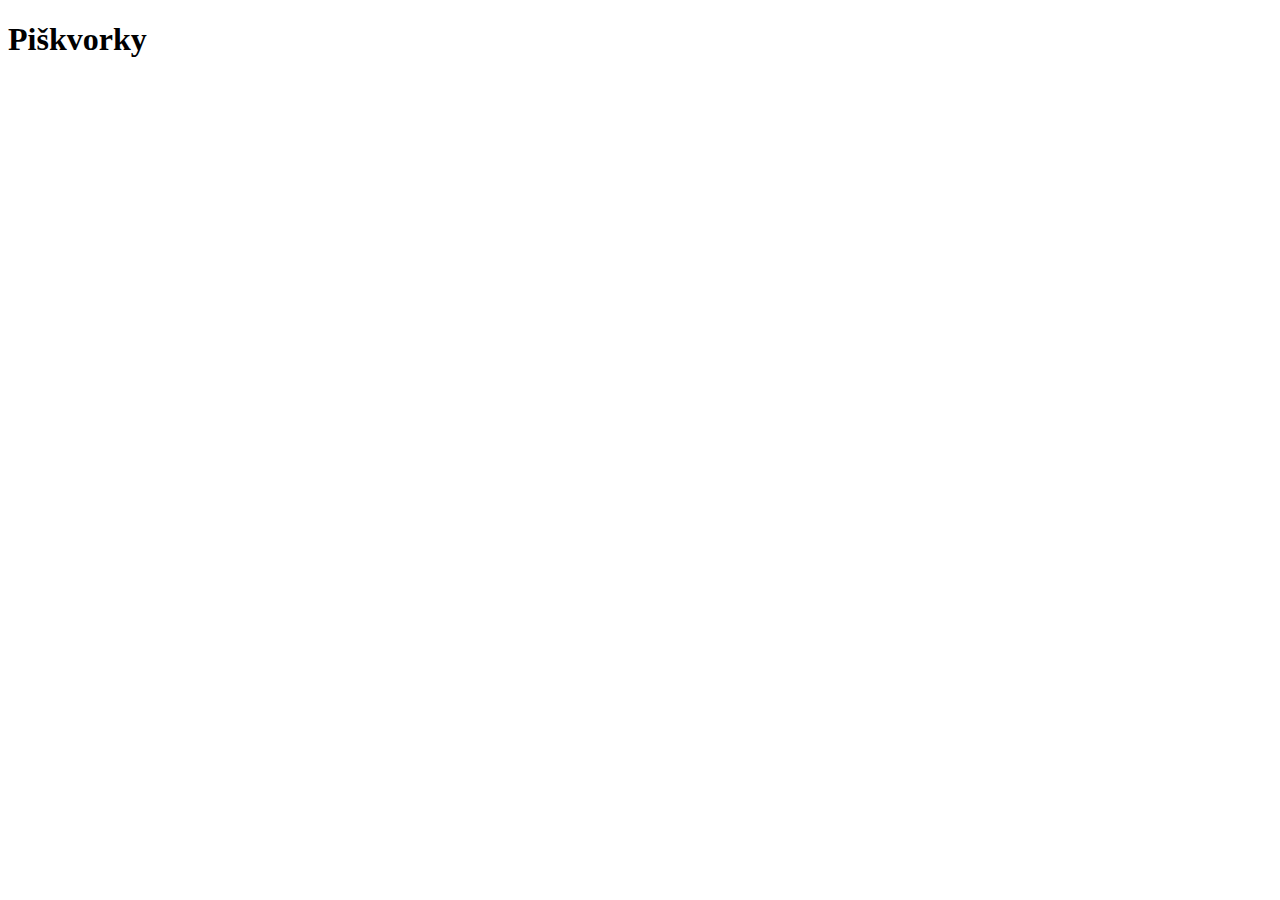
==== index.html @ 91bb81be "Základní struktura html" ====
<!DOCTYPE html>
<html lang="en">
  <head>
    <meta charset="UTF-8" />
    <meta name="viewport" content="width=device-width, initial-scale=1.0" />
    <title>Piškvorky</title>
  </head>
  <body>
    <h1>Piškvorky</h1>
  </body>
</html>
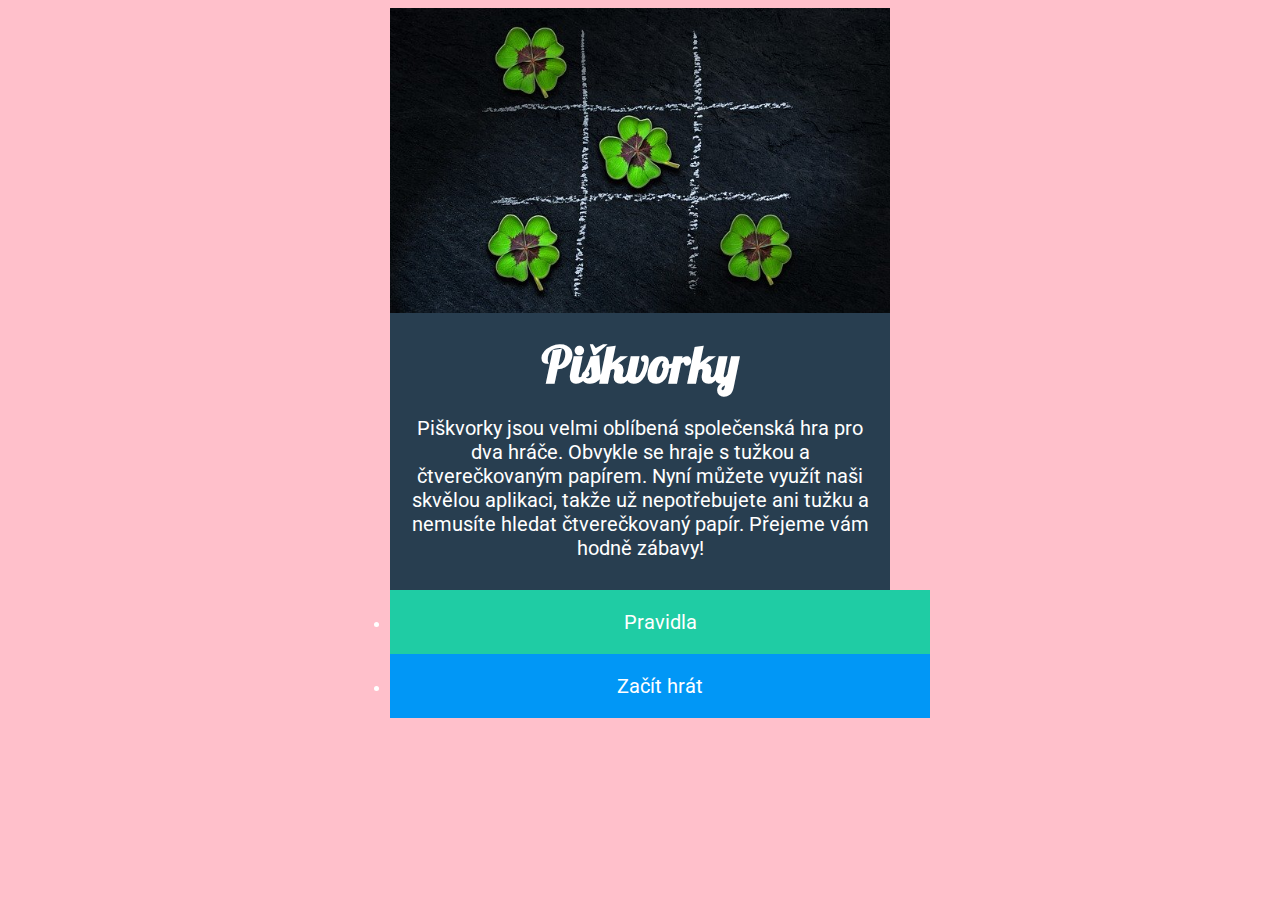
==== commit be35f8fb: "Přidání css a stylů, barevná tlačítka" ====
--- a/index.html
+++ b/index.html
@@ -4,8 +4,22 @@
     <meta charset="UTF-8" />
     <meta name="viewport" content="width=device-width, initial-scale=1.0" />
     <title>Piškvorky</title>
+    <link rel="stylesheet" href="styly.css">
+    <link href="https://fonts.googleapis.com/css2?family=Lobster&family=Roboto&display=swap" rel="stylesheet">
   </head>
   <body>
+    <main>
+    <img src="uvodniObrazek.jpg" alt="obrázek piškvorek">
+    <section>
     <h1>Piškvorky</h1>
+    <p>Piškvorky jsou velmi oblíbená společenská hra pro dva hráče. Obvykle se hraje s tužkou a čtverečkovaným papírem. Nyní můžete využít naši skvělou aplikaci, takže už nepotřebujete ani tužku a nemusíte hledat čtverečkovaný papír. Přejeme vám hodně zábavy!</p>
+    </section>
+    <nav class="menu">
+    <ul>
+      <li><a class="odkaz pravidla" href="index.html">Pravidla</a></li>
+      <li><a class="odkaz hra" href="index.html">Začít hrát</a></li>
+    </ul>
+  </nav>
+</main>
   </body>
 </html>
--- a/styly.css
+++ b/styly.css
@@ -0,0 +1,61 @@
+body{
+  background-color: pink;
+  display: flex;
+  justify-content: center;
+  align-items: center;
+}
+
+img {
+  width: 500px;
+}
+
+main {
+  display: flex;
+  margin: 0;
+  flex-direction: column;
+  width: 500px;
+  background-color: #283e50;
+  color: #ffffff;
+}
+
+section {
+  padding: 10px;
+  text-align: center;
+}
+
+p {
+  font-family: 'Roboto', sans-serif;
+font-size: 20px;
+}
+
+h1 {
+  font-family: 'Lobster', cursive;
+  font-size: 50px;
+  margin: 10px 0;
+}
+
+ul {
+  padding: 0;
+  margin: 0;
+  display: inline-block;
+  width: 100%;
+}
+
+a{
+  text-decoration: none;
+  color: #ffffff;
+  font-family: 'Roboto', sans-serif;
+  font-size: 20px;
+  display: inline-block;
+  width: 100%;
+  padding: 20px;
+  text-align: center;
+}
+
+.pravidla {
+  background-color: #1fcca4;
+}
+
+.hra {
+  background-color: #0197f6;
+}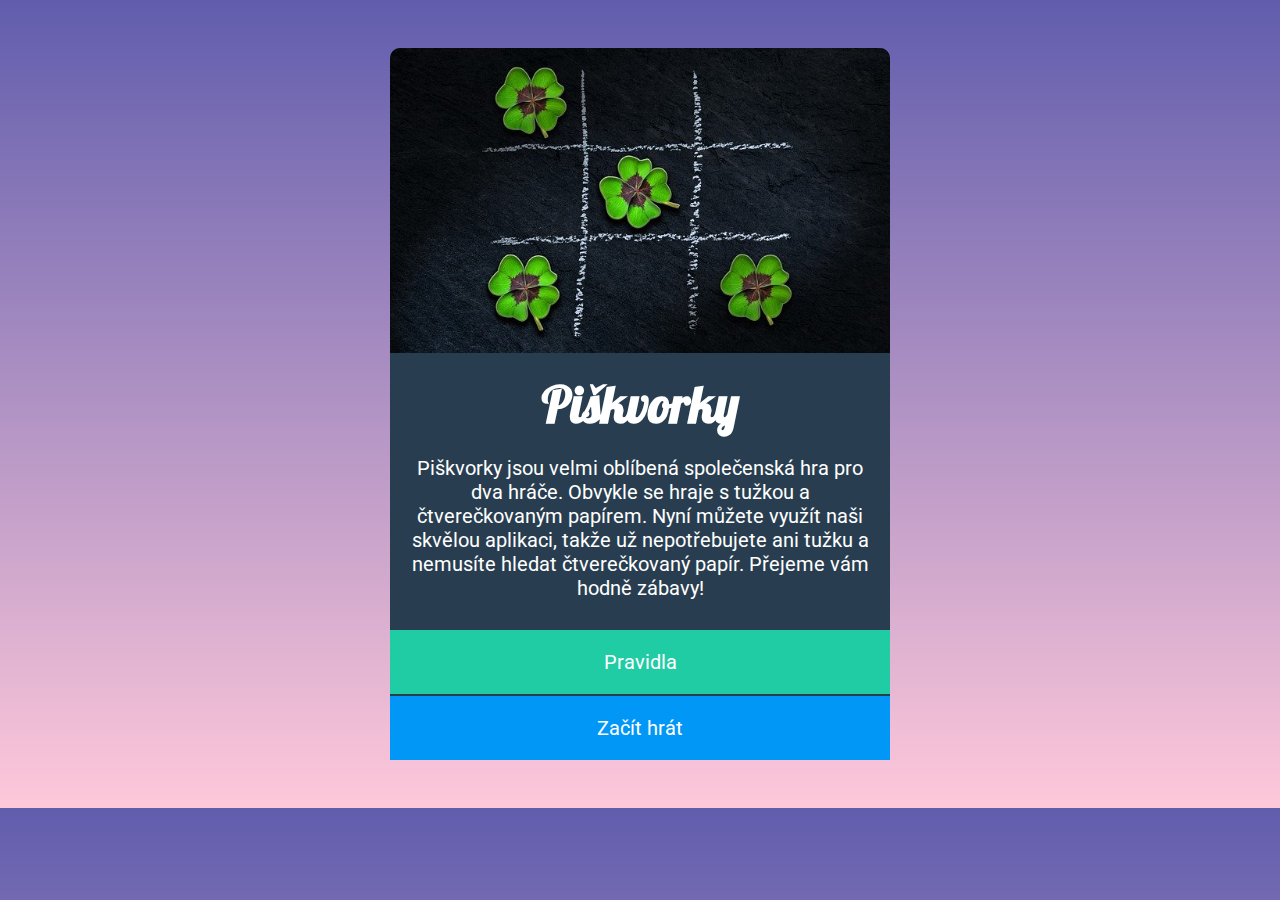
==== commit 3f6e4038: "Přidány číslovky do seznamu pravidel." ====
--- a/index.html
+++ b/index.html
@@ -7,17 +7,17 @@
     <link rel="stylesheet" href="styly.css">
     <link href="https://fonts.googleapis.com/css2?family=Lobster&family=Roboto&display=swap" rel="stylesheet">
   </head>
-  <body>
-    <main>
-    <img src="uvodniObrazek.jpg" alt="obrázek piškvorek">
-    <section>
-    <h1>Piškvorky</h1>
+  <body class="index_body">
+    <main class="index_main">
+    <img class="main_picture" src="uvodniObrazek.jpg" alt="obrázek piškvorek">
+    <section class="gameSection">
+    <h1 class="gameName">Piškvorky</h1>
     <p>Piškvorky jsou velmi oblíbená společenská hra pro dva hráče. Obvykle se hraje s tužkou a čtverečkovaným papírem. Nyní můžete využít naši skvělou aplikaci, takže už nepotřebujete ani tužku a nemusíte hledat čtverečkovaný papír. Přejeme vám hodně zábavy!</p>
     </section>
     <nav class="menu">
-    <ul>
-      <li><a class="odkaz pravidla" href="index.html">Pravidla</a></li>
-      <li><a class="odkaz hra" href="index.html">Začít hrát</a></li>
+    <ul class="tlacitka">
+      <li class="liButtons"><a class="odkaz pravidla" href="pravidla.html">Pravidla</a></li>
+      <li class="liButtons"><a class="odkaz hra" href="index.html">Začít hrát</a></li>
     </ul>
   </nav>
 </main>
--- a/styly.css
+++ b/styly.css
@@ -1,34 +1,54 @@
-body{
-  background-color: pink;
+.index_body, .rules_body {
   display: flex;
   justify-content: center;
   align-items: center;
+  background: linear-gradient(#615dad, #ffc8da);
 }
 
-img {
-  width: 500px;
+.main_picture {
+  width: 100%;
+  border-radius: 10px 10px 0 0;
 }
 
-main {
+.index_main, .rules_main {
   display: flex;
-  margin: 0;
+  margin: 40px 0;
   flex-direction: column;
   width: 500px;
   background-color: #283e50;
   color: #ffffff;
+  border-radius: 10px 10px 0 0;
 }
 
-section {
+.gameSection {
   padding: 10px;
+  text-align: center;
+}
+
+.rulesSection {
+  padding: 30px 15px 0 15px;
   text-align: center;
 }
 
 p {
   font-family: 'Roboto', sans-serif;
-font-size: 20px;
+  font-size: 20px;
 }
 
-h1 {
+ol>li{
+  font-family: 'Roboto', sans-serif;
+  font-size: 20px;
+  padding-bottom: 20px;
+}
+
+.listOfrules {
+  padding: 20px 40px 0 0;
+  text-align: left;
+  margin: 0;
+  padding-inline-start: 100px;
+}
+
+.gameName, .rules {
   font-family: 'Lobster', cursive;
   font-size: 50px;
   margin: 10px 0;
@@ -37,25 +57,46 @@
 ul {
   padding: 0;
   margin: 0;
+  width: 100%;
+}
+
+.liButtons {
   display: inline-block;
   width: 100%;
 }
 
-a{
+a {
   text-decoration: none;
   color: #ffffff;
   font-family: 'Roboto', sans-serif;
   font-size: 20px;
   display: inline-block;
   width: 100%;
-  padding: 20px;
+  padding: 20px 0;
   text-align: center;
 }
 
-.pravidla {
+.pravidla, .odkazUvodniStranka {
   background-color: #1fcca4;
 }
 
 .hra {
   background-color: #0197f6;
+  border-top: solid 2px #283e50; 
+}
+
+.pravidla:hover,
+.pravidla:focus,
+.odkazUvodniStranka:hover,
+.odkazUvodniStranka:focus {
+  background-color: #1cbb96;
+}
+
+.hra:hover,
+.hra:focus {
+  background-color: #0090e9;
+}
+
+.instructions {
+  width: 90%;
 }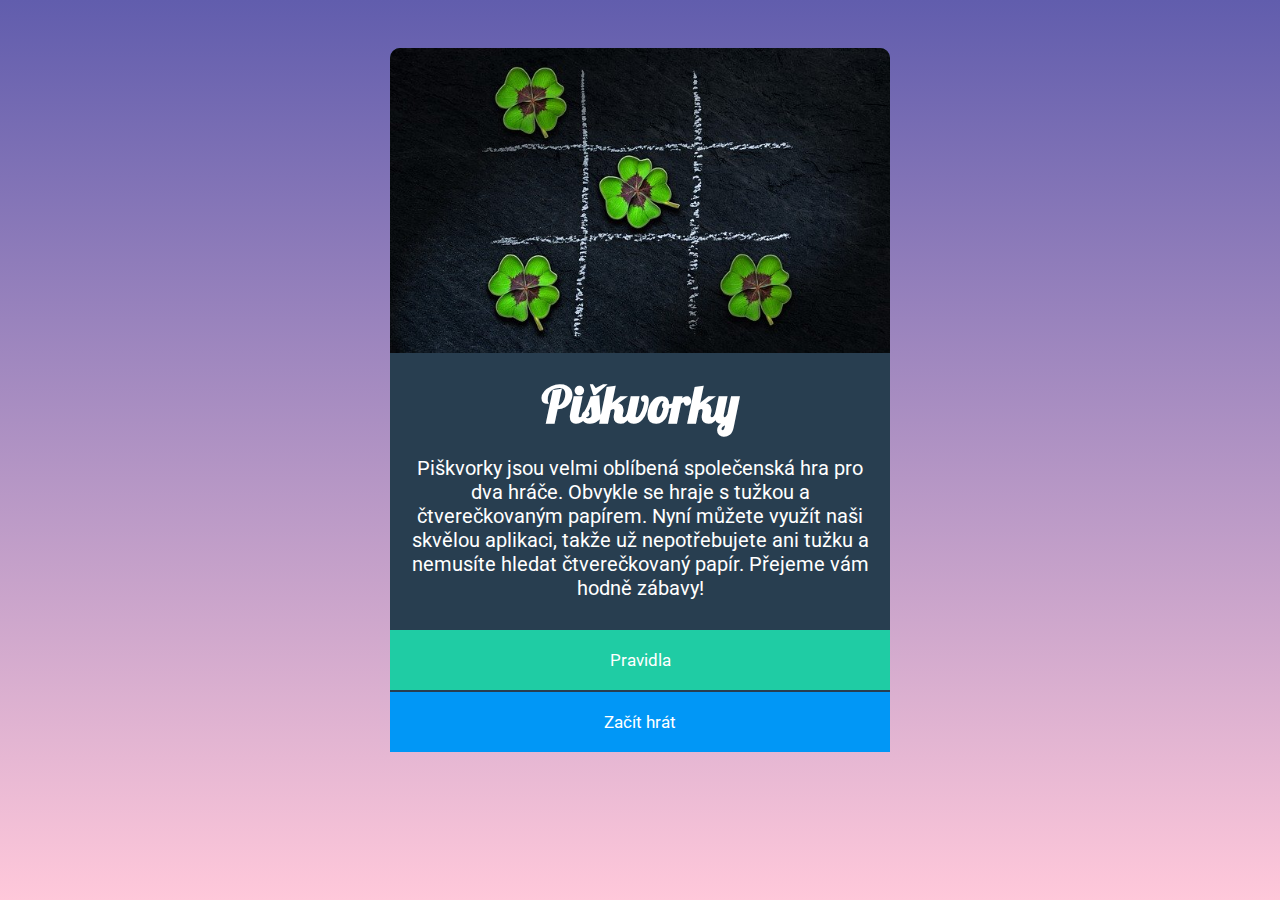
==== commit 897afb99: "Přidán html soubor hra a první styly" ====
--- a/index.html
+++ b/index.html
@@ -17,7 +17,7 @@
     <nav class="menu">
     <ul class="tlacitka">
       <li class="liButtons"><a class="odkaz pravidla" href="pravidla.html">Pravidla</a></li>
-      <li class="liButtons"><a class="odkaz hra" href="index.html">Začít hrát</a></li>
+      <li class="liButtons"><a class="odkazHra" href="hra.html">Začít hrát</a></li>
     </ul>
   </nav>
 </main>
--- a/styly.css
+++ b/styly.css
@@ -1,8 +1,11 @@
-.index_body, .rules_body {
+.index_body,
+.rules_body,
+.gameBody {
   display: flex;
   justify-content: center;
   align-items: center;
   background: linear-gradient(#615dad, #ffc8da);
+  background-attachment: fixed;
 }
 
 .main_picture {
@@ -10,7 +13,8 @@
   border-radius: 10px 10px 0 0;
 }
 
-.index_main, .rules_main {
+.index_main,
+.rules_main{
   display: flex;
   margin: 40px 0;
   flex-direction: column;
@@ -30,12 +34,24 @@
   text-align: center;
 }
 
-p {
-  font-family: 'Roboto', sans-serif;
-  font-size: 20px;
-}
-
-ol>li{
+p,
+h2 {
+  font-family: 'Roboto', sans-serif;
+  font-size: 20px;
+}
+
+figure {
+  margin: 30px 0 0 0;
+}
+
+figcaption {
+  font-family: 'Roboto', sans-serif;
+  font-size: 20px;
+  padding-top: 15px;
+  padding-bottom: 20px;
+}
+
+ol > li {
   font-family: 'Roboto', sans-serif;
   font-size: 20px;
   padding-bottom: 20px;
@@ -48,7 +64,8 @@
   padding-inline-start: 100px;
 }
 
-.gameName, .rules {
+.gameName,
+.rules {
   font-family: 'Lobster', cursive;
   font-size: 50px;
   margin: 10px 0;
@@ -76,27 +93,121 @@
   text-align: center;
 }
 
-.pravidla, .odkazUvodniStranka {
+.pravidla,
+.odkazUvod {
   background-color: #1fcca4;
 }
 
-.hra {
+.odkazHra {
   background-color: #0197f6;
-  border-top: solid 2px #283e50; 
+  border-top: solid 2px #283e50;
 }
 
 .pravidla:hover,
 .pravidla:focus,
-.odkazUvodniStranka:hover,
-.odkazUvodniStranka:focus {
+.odkazUvod:hover,
+.odkazUvod:focus {
   background-color: #1cbb96;
 }
 
-.hra:hover,
-.hra:focus {
+.odkazHra:hover,
+.odkazHra:focus {
   background-color: #0090e9;
 }
 
-.instructions {
+.photoInstructions {
   width: 90%;
+}
+
+.pictureCross,
+.pictureCircle {
+  width: 1em;
+  height: 1em;
+  filter: invert(100%);
+}
+
+/* široká obrazovka */
+@media screen and (min-width: 800px) {
+  .rulesSection {
+    display: flex;
+    flex-direction: column;
+  }
+
+  .fotoNavody {
+    display: flex;
+    flex-wrap: wrap;
+  }
+
+  figure {
+    flex-basis: 50%;
+  }
+
+  .listOfrules {
+    padding-inline-start: 40px;
+  }
+
+  figcaption,
+  ol > li {
+    font-size: 16px;
+    padding-left: 10px;
+    padding-right: 10px;
+  }
+
+  .rules_main {
+    width: 600px;
+  }
+
+  a {
+    font-size: 17px;
+  }
+}
+
+/* velmi široká obrazovka */
+@media screen and (min-width: 1400px) {
+  .rules_main {
+    max-width: 800px;
+  }
+}
+
+/* hra styly */
+.gameMain {
+  display: flex;
+  margin: 40px 0;
+  flex-direction: column;
+  width: 400px;
+  color: #ffffff;
+  border-radius: 10px 10px 0 0;
+  max-width: 80wmin;
+  display: flex;
+  flex-direction: column;
+  padding: 20px 20px 0 20px;
+ }
+
+h1{
+  display: flex;
+  justify-content: center;
+}
+
+.containerTopMenu{
+  display: flex;
+  justify-content: space-between;
+  padding: 0 50px;
+}
+
+.gameArea{
+  display: flex;
+  flex-wrap: wrap;
+  justify-content: center;
+margin: 10px 20px 50px 20px;
+}
+
+button{
+  flex-shrink: 1;
+  flex-grow: 1;
+  width: 20px;
+  height: 40px;
+  padding: 0;
+  border: 1px solid grey;
+  margin: 0;
+  flex-basis: calc(100% / 10);
 }